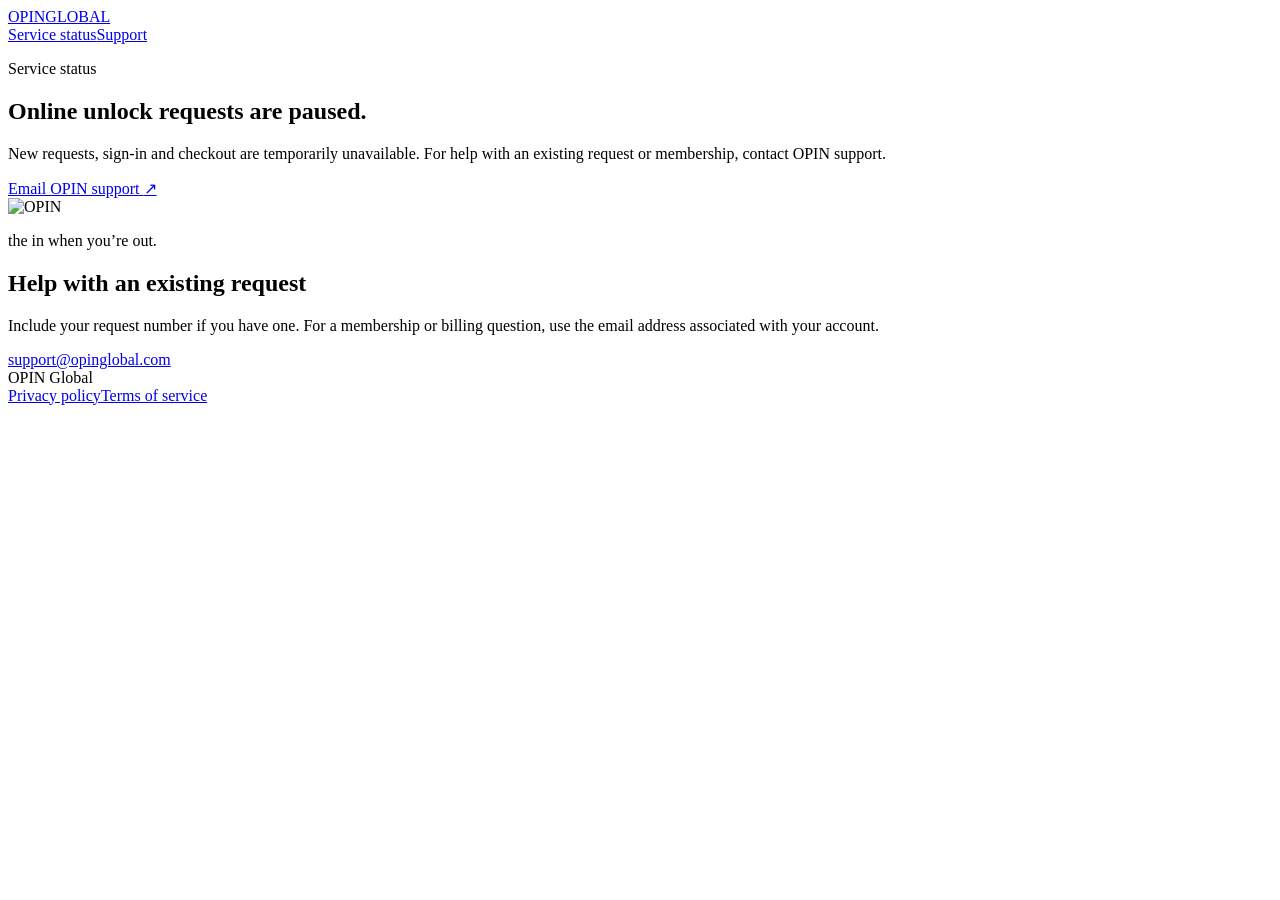
==== site/index.html @ 87b4e290 "Publish OPIN service status and customer support on Pages" ====
<!doctype html>
<html lang="en">
<head>
  <meta charset="utf-8">
  <meta name="viewport" content="width=device-width, initial-scale=1">
  <meta name="theme-color" content="#102522">
  <meta name="description" content="Current availability and customer support for OPIN Global emergency unlock services.">
  <title>Service status and support | OPIN Global</title>
  <link rel="icon" href="/logo.png">
  <link rel="stylesheet" href="/site.css">
</head>
<body>
  <header class="mast"><div class="wrap mast-inner">
    <a class="brand" href="/" aria-label="OPIN Global home">OPIN<span>GLOBAL</span></a>
    <nav aria-label="Main navigation"><a href="#status">Service status</a><a href="#support">Support</a></nav>
  </div></header>
  <main id="status" class="wrap">
    <section class="hero" aria-labelledby="page-title">
      <div class="intro">
        <p class="kicker"><span class="indicator" aria-hidden="true"></span>Service status</p>
        <h1 id="page-title">Online unlock requests are paused.</h1>
        <p class="summary">New requests, sign-in and checkout are temporarily unavailable. For help with an existing request or membership, contact OPIN support.</p>
        <a class="button" href="mailto:support@opinglobal.com">Email OPIN support <span aria-hidden="true">↗</span></a>
      </div>
      <div class="brand-panel" aria-label="OPIN’s tagline">
        <img src="/logo.png" alt="OPIN" width="1912" height="1640">
        <p>the in when you’re out.</p>
      </div>
    </section>
    <section id="support" class="support" aria-labelledby="support-title">
      <h2 id="support-title">Help with an existing request</h2>
      <div><p>Include your request number if you have one. For a membership or billing question, use the email address associated with your account.</p>
      <a class="email" href="mailto:support@opinglobal.com">support@opinglobal.com</a></div>
    </section>
  </main>
  <footer><div class="wrap foot"><span>OPIN Global</span><nav aria-label="Legal"><a href="/privacy.html">Privacy policy</a><a href="/terms.html">Terms of service</a></nav></div></footer>
</body>
</html>
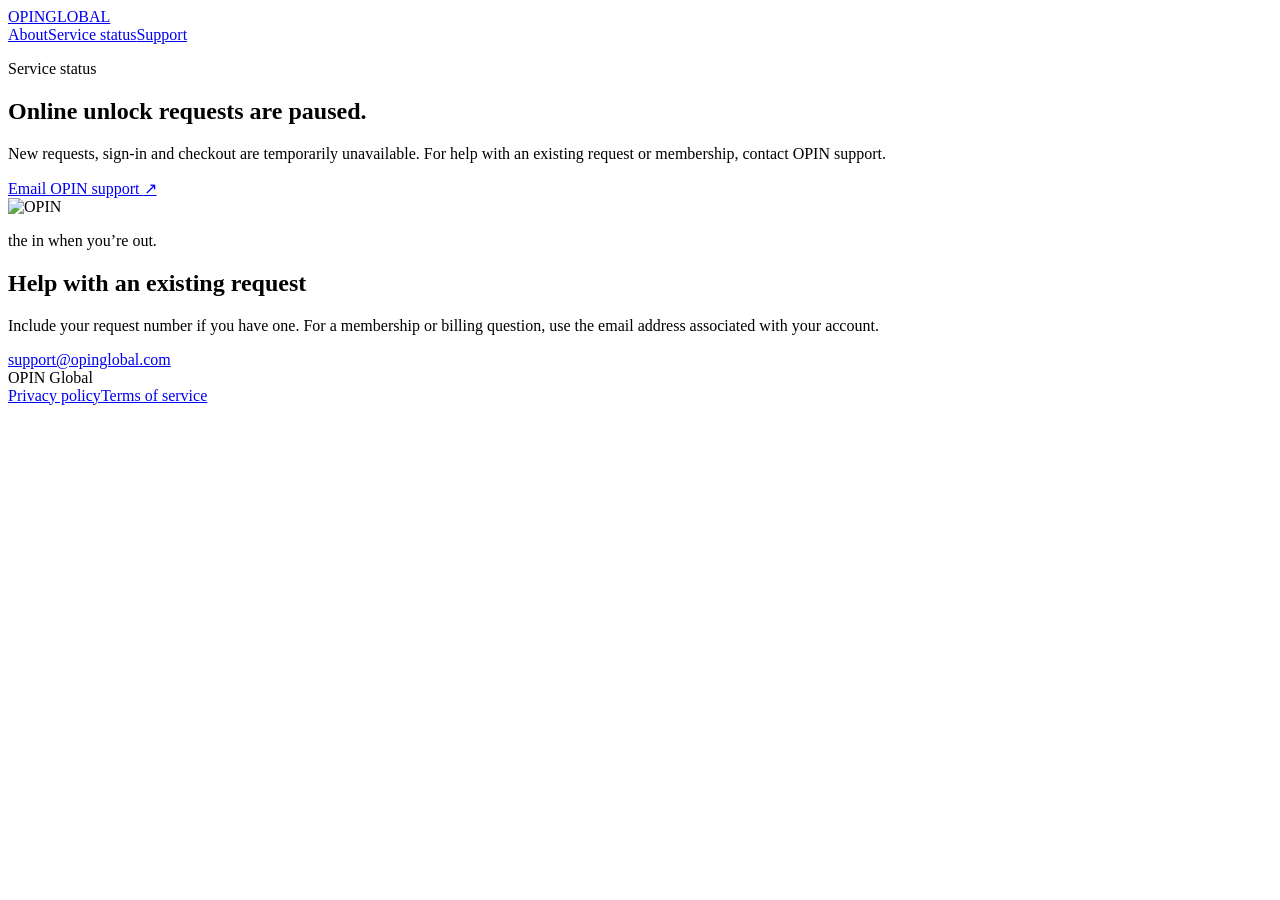
==== commit a021a4bd: "Add OPIN Global About page and Spain outlook" ====
--- a/site/index.html
+++ b/site/index.html
@@ -12,7 +12,7 @@
 <body>
   <header class="mast"><div class="wrap mast-inner">
     <a class="brand" href="/" aria-label="OPIN Global home">OPIN<span>GLOBAL</span></a>
-    <nav aria-label="Main navigation"><a href="#status">Service status</a><a href="#support">Support</a></nav>
+    <nav aria-label="Main navigation"><a href="/about/">About</a><a href="#status">Service status</a><a href="#support">Support</a></nav>
   </div></header>
   <main id="status" class="wrap">
     <section class="hero" aria-labelledby="page-title">
